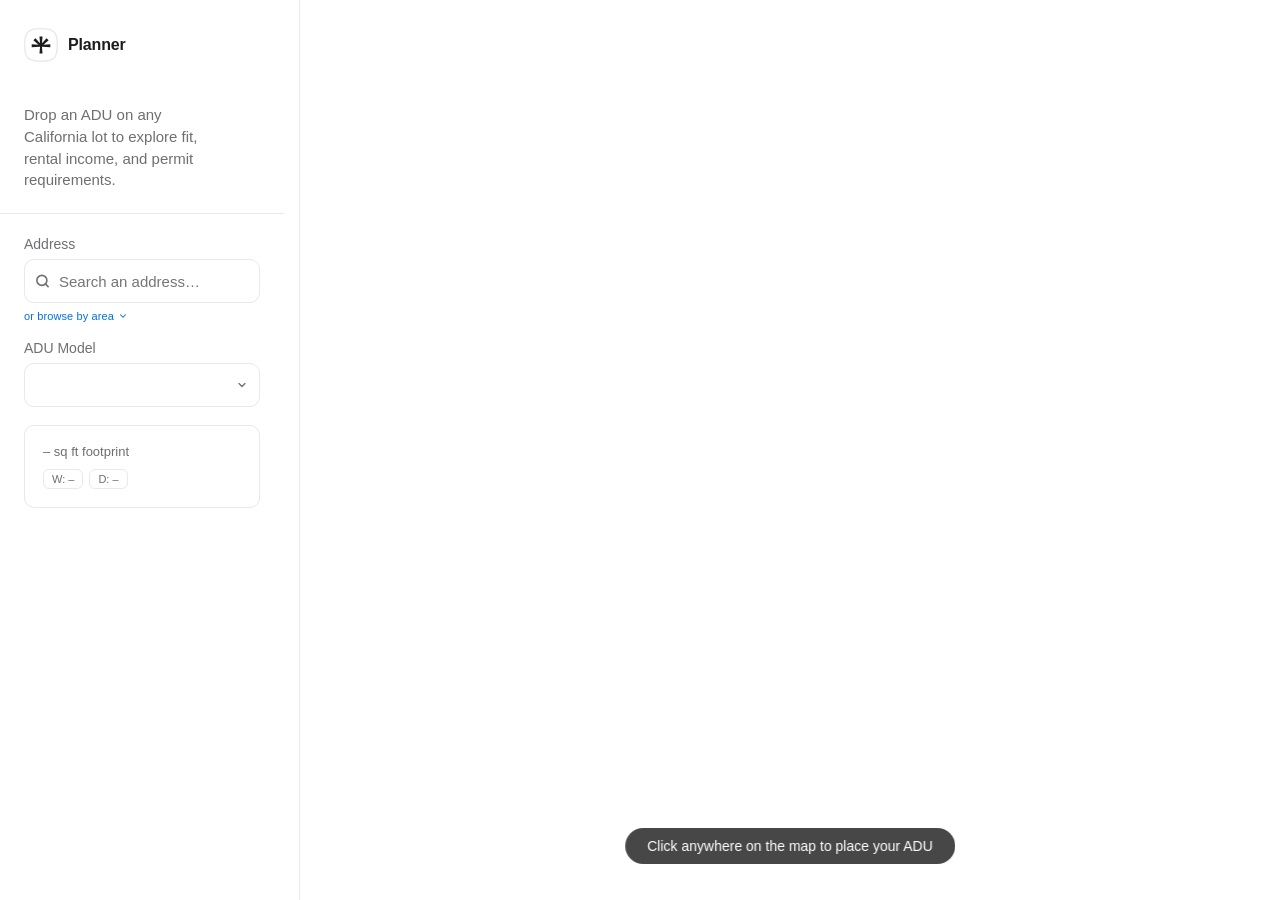
==== index.html @ 1e64ffca "Add location browser: region → county → city drill-down Adds an optional panel below the address inp" ====
<!DOCTYPE html>
<html lang="en">
<head>
  <meta charset="UTF-8" />
  <meta name="viewport" content="width=device-width, initial-scale=1.0, viewport-fit=cover" />
  <title>ADU Lot Planner — Masaya Homes</title>
  <link rel="icon" href="https://framerusercontent.com/images/ioXIs8nomjJzesaJAWk53YzTs7g.png" />
  <link rel="stylesheet" href="https://unpkg.com/leaflet@1.9.4/dist/leaflet.css" />
  <link rel="stylesheet" href="style.css" />
</head>
<body>
  <div class="app">

    <aside class="sidebar">
      <div class="sidebar-header">
        <div class="logo-row">
          <svg class="app-icon" viewBox="0 0 100 100" width="34" height="34" xmlns="http://www.w3.org/2000/svg" aria-label="Masaya">
            <path style="fill:#fff;stroke:var(--border);stroke-width:4" d="M50 2 C11.6 2 2 11.6 2 50 C2 88.4 11.6 98 50 98 C88.4 98 98 88.4 98 50 C98 11.6 88.4 2 50 2 Z"/>
            <path fill="currentColor" d="M77.35 47.82 L57.32 49.22 L72.48 36.12 L66.18 29.84 L52.99 44.96 L54.4 25.01 L45.6 25.01 L47.01 44.96 L33.82 29.84 L27.52 36.12 L42.68 49.22 L22.65 47.82 L22.69 56.66 L47.18 54.94 L45.54 74.99 L54.45 74.99 L52.83 54.94 L77.35 56.66 Z"/>
          </svg>
          <span class="app-name">Planner</span>
        </div>
        <p>Drop an ADU on any California lot to explore fit, rental income, and permit requirements.</p>
      </div>

      <div class="sidebar-body">

        <div class="form-section">
          <label class="label" for="addressSearch">Address</label>
          <div class="input-wrap">
            <svg class="input-icon" xmlns="http://www.w3.org/2000/svg" width="15" height="15" viewBox="0 0 24 24" fill="none" stroke="currentColor" stroke-width="2.5" stroke-linecap="round" stroke-linejoin="round">
              <circle cx="11" cy="11" r="8"/><path d="m21 21-4.35-4.35"/>
            </svg>
            <input type="text" id="addressSearch" placeholder="Search an address…" autocomplete="off" spellcheck="false" />
            <button class="input-clear" id="addressClear" hidden aria-label="Clear">
              <svg xmlns="http://www.w3.org/2000/svg" width="13" height="13" viewBox="0 0 24 24" fill="none" stroke="currentColor" stroke-width="2.5" stroke-linecap="round" stroke-linejoin="round"><line x1="18" y1="6" x2="6" y2="18"/><line x1="6" y1="6" x2="18" y2="18"/></svg>
            </button>
            <ul class="suggestions" id="suggestions" hidden></ul>
          </div>
          <button class="browse-toggle" id="browseToggle" type="button">
            or browse by area
            <svg class="browse-chevron" xmlns="http://www.w3.org/2000/svg" width="10" height="10" viewBox="0 0 24 24" fill="none" stroke="currentColor" stroke-width="2.5" stroke-linecap="round" stroke-linejoin="round"><polyline points="6 9 12 15 18 9"/></svg>
          </button>
          <div class="location-browser" id="locationBrowser" hidden>
            <div class="browser-header" id="browserHeader" hidden>
              <button class="browser-back" id="browserBack" type="button">
                <svg xmlns="http://www.w3.org/2000/svg" width="12" height="12" viewBox="0 0 24 24" fill="none" stroke="currentColor" stroke-width="2.5" stroke-linecap="round" stroke-linejoin="round"><polyline points="15 18 9 12 15 6"/></svg>
                Back
              </button>
              <span class="browser-crumb" id="browserCrumb"></span>
            </div>
            <div class="browser-chips" id="browserChips"></div>
          </div>
        </div>

        <div class="form-section" id="modelSection">
          <label class="label" for="modelSelect">ADU Model</label>
          <div class="select-wrap">
            <select id="modelSelect"></select>
            <svg class="select-chevron" xmlns="http://www.w3.org/2000/svg" width="12" height="12" viewBox="0 0 24 24" fill="none" stroke="currentColor" stroke-width="2.5" stroke-linecap="round" stroke-linejoin="round">
              <polyline points="6 9 12 15 18 9"/>
            </svg>
          </div>
        </div>

        <div class="unit-carousel" id="unitCarousel"></div>
        <div class="slider-label">Pick your floorplan</div>
        <div class="unit-slider" id="unitSlider"></div>

        <div class="unit-card">
          <img id="unitFloorplan" class="unit-floorplan" src="" alt="Floor plan" hidden />
          <div class="unit-area" id="unitArea">– sq ft footprint</div>
          <div class="unit-badges">
            <span class="badge" id="badgeW">W: –</span>
            <span class="badge" id="badgeD">D: –</span>
          </div>
          <div class="rental-row" id="rentalRow" hidden>
            <span class="rental-label">est. rental income</span>
            <div class="rental-val-row">
              <span class="rental-val" id="unitRental"></span>
              <span class="rental-tip">
                <svg xmlns="http://www.w3.org/2000/svg" width="12" height="12" viewBox="0 0 24 24" fill="none" stroke="currentColor" stroke-width="2.5" stroke-linecap="round" stroke-linejoin="round"><circle cx="12" cy="12" r="10"/><line x1="12" y1="16" x2="12" y2="12"/><line x1="12" y1="8" x2="12.01" y2="8"/></svg>
                <span class="rental-tip-bubble">Estimate only — actual rental income may vary based on current market conditions and availability.</span>
              </span>
            </div>
            <span class="rental-location" id="rentalLocation"></span>
          </div>
        </div>

        <div class="permit-section" id="permitSection" hidden>
          <div class="permit-header">
            <span class="label">Permit overview</span>
            <span class="permit-context" id="permitContext"></span>
          </div>
          <ul class="permit-list" id="permitList"></ul>
          <p class="permit-disclaimer">Informational only — verify requirements with your local building department.</p>
        </div>

        <div class="sidebar-footer">
          <button class="btn-clear" id="btnClear" hidden>Remove unit</button>
        </div>

      </div>
    </aside>

    <div class="map-wrap">
      <div id="map"></div>
      <div class="toast" id="toast">Click anywhere on the map to place your ADU</div>

      <!-- Parcel info overlay (desktop only — hidden on mobile) -->
      <div class="lot-section" id="lotSection" hidden>
        <div class="label">Parcel info</div>
        <div class="info-list">
          <div class="info-row"><span class="info-key">Address</span><span class="info-val" id="lotAddress">–</span></div>
          <div class="info-row"><span class="info-key">Lot area</span><span class="info-val" id="lotArea">–</span></div>
          <div class="info-row"><span class="info-key">APN</span><span class="info-val" id="lotAPN">–</span></div>
        </div>
      </div>

      <a class="cta-btn" id="ctaBtn" href="#" target="_blank" rel="noopener" hidden>
        <span class="cta-label">Get started with</span>
        <span class="cta-model" id="ctaModel"></span>
        <svg xmlns="http://www.w3.org/2000/svg" width="14" height="14" viewBox="0 0 24 24" fill="none" stroke="currentColor" stroke-width="2.5" stroke-linecap="round" stroke-linejoin="round"><path d="M5 12h14"/><path d="m12 5 7 7-7 7"/></svg>
      </a>
    </div>

  </div>

  <script src="https://unpkg.com/leaflet@1.9.4/dist/leaflet.js"></script>
  <script src="config.js"></script>
  <script src="app.js"></script>
</body>
</html>
---- style.css ----
@font-face {
  font-family: "CircularXX";
  src: url("https://framerusercontent.com/assets/zixlO25LIa1StplIo8CJNpY8r7M.woff2") format("woff2");
  font-weight: 100 499;
  font-display: swap;
  font-style: normal;
}
@font-face {
  font-family: "CircularXX";
  src: url("https://framerusercontent.com/assets/5xiyw4gqkO62ex6rdIDg2f5sQNw.woff2") format("woff2");
  font-weight: 500 900;
  font-display: swap;
  font-style: normal;
}

*, *::before, *::after { box-sizing: border-box; margin: 0; padding: 0; }
[hidden] { display: none !important; }

:root {
  --w-sidebar: 300px;
  --bg: #f5f5f7;
  --surface: #fff;
  --text: #1d1d1f;
  --muted: #6e6e73;
  --border: #e8e8ed;
  --accent: #0071e3;
  --radius: 10px;
  --font: "CircularXX", -apple-system, BlinkMacSystemFont, "Helvetica Neue", Arial, sans-serif;
}

html, body { height: 100%; font-family: var(--font); -webkit-font-smoothing: antialiased; color: var(--text); }

/* ── Layout ─────────────────────────────────────────────────────── */
.app { display: flex; height: 100vh; overflow: hidden; }

/* ── Sidebar ────────────────────────────────────────────────────── */
.sidebar {
  width: var(--w-sidebar);
  flex-shrink: 0;
  background: var(--surface);
  border-right: 1px solid var(--border);
  display: flex;
  flex-direction: column;
  overflow-y: auto;
  scrollbar-gutter: stable;
}

.sidebar-header {
  padding: 28px 24px 22px;
  border-bottom: 1px solid var(--border);
}

.logo-row { display: flex; align-items: center; gap: 10px; margin-bottom: 42px; }

.app-icon {
  flex-shrink: 0;
  display: block;
}

.app-name {
  font-size: 1rem;
  font-weight: 600;
  color: var(--text);
  letter-spacing: -0.01em;
}
.sidebar-header p  { font-size: 0.9375rem; color: var(--muted); line-height: 1.45; width: 75%; }

.sidebar-body {
  flex: 1;
  padding: 22px 24px 24px;
  display: flex;
  flex-direction: column;
  gap: 18px;
}

/* ── Form elements ──────────────────────────────────────────────── */
.form-section { display: flex; flex-direction: column; gap: 7px; }

.label {
  font-size: 0.875rem;
  font-weight: 400;
  color: var(--muted);
}

.input-wrap { position: relative; }

.input-icon {
  position: absolute;
  left: 11px;
  top: 50%;
  transform: translateY(-50%);
  color: var(--muted);
  pointer-events: none;
}

#addressSearch {
  font-family: var(--font);
  font-size: 0.9375rem;
  font-weight: 400;
  width: 100%;
  height: 44px;
  padding: 0 36px 0 34px;
  background: var(--surface);
  border: 1.5px solid var(--border);
  border-radius: var(--radius);
  outline: none;
  -webkit-appearance: none;
  transition: border-color .2s, box-shadow .2s, background .2s;
}

.input-clear {
  position: absolute;
  right: 8px;
  top: 50%;
  transform: translateY(-50%);
  background: var(--bg);
  border: none;
  border-radius: 50%;
  width: 22px;
  height: 22px;
  display: flex;
  align-items: center;
  justify-content: center;
  color: var(--muted);
  cursor: pointer;
  transition: background .12s, color .12s;
  padding: 0;
}
.input-clear:hover { background: var(--border); color: var(--text); }

#addressSearch:focus {
  border-color: var(--accent);
  background: #fff;
  box-shadow: 0 0 0 3px rgba(0,113,227,.15);
}

/* Autocomplete suggestions */
.suggestions {
  position: absolute;
  top: calc(100% + 5px);
  left: 0;
  right: 0;
  background: var(--surface);
  border: 1.5px solid var(--border);
  border-radius: var(--radius);
  box-shadow: 0 8px 24px rgba(0,0,0,.1);
  list-style: none;
  z-index: 9999;
  overflow: hidden;
}

.suggestions li {
  padding: 9px 14px;
  cursor: pointer;
  border-bottom: 1px solid var(--border);
  transition: background .1s;
}

.suggestions li:last-child { border-bottom: none; }
.suggestions li:hover,
.suggestions li.highlighted { background: var(--bg); }

.sug-primary   { font-size: 0.8125rem; font-weight: 500; color: var(--text); line-height: 1.3; }
.sug-secondary { font-size: 0.6875rem; color: var(--muted); margin-top: 2px; line-height: 1.3; }

/* Browse by area toggle */
.browse-toggle {
  font-family: var(--font);
  font-size: 0.6875rem;
  font-weight: 400;
  color: var(--accent);
  background: none;
  border: none;
  cursor: pointer;
  padding: 0;
  display: flex;
  align-items: center;
  gap: 4px;
  letter-spacing: 0.01em;
  align-self: flex-start;
}
.browse-toggle:hover { text-decoration: underline; }
.browse-chevron { transition: transform .2s; flex-shrink: 0; }
.browse-toggle.open .browse-chevron { transform: rotate(180deg); }

/* Location browser panel */
.location-browser {
  background: var(--bg);
  border: 1.5px solid var(--border);
  border-radius: var(--radius);
  padding: 12px 14px;
  display: flex;
  flex-direction: column;
  gap: 10px;
}

.browser-header {
  display: flex;
  align-items: center;
  gap: 6px;
}

.browser-back {
  font-family: var(--font);
  font-size: 0.75rem;
  font-weight: 500;
  color: var(--accent);
  background: none;
  border: none;
  cursor: pointer;
  padding: 0;
  display: flex;
  align-items: center;
  gap: 3px;
  flex-shrink: 0;
}
.browser-back:hover { text-decoration: underline; }

.browser-crumb {
  font-size: 0.6875rem;
  color: var(--muted);
  flex: 1;
  overflow: hidden;
  text-overflow: ellipsis;
  white-space: nowrap;
}

.browser-chips {
  display: flex;
  flex-wrap: wrap;
  gap: 6px;
}

.browser-chip {
  font-family: var(--font);
  font-size: 0.75rem;
  font-weight: 500;
  color: var(--text);
  background: var(--surface);
  border: 1px solid var(--border);
  border-radius: 980px;
  padding: 4px 11px;
  cursor: pointer;
  white-space: nowrap;
  transition: background .12s, border-color .12s, color .12s;
}
.browser-chip:hover {
  background: var(--accent);
  border-color: var(--accent);
  color: #fff;
}

/* Select */
.select-wrap { position: relative; }

select {
  font-family: var(--font);
  font-size: 0.9375rem;
  font-weight: 400;
  width: 100%;
  height: 44px;
  padding: 0 36px 0 12px;
  background: var(--surface);
  border: 1.5px solid var(--border);
  border-radius: var(--radius);
  outline: none;
  appearance: none;
  -webkit-appearance: none;
  cursor: pointer;
  color: var(--text);
  transition: border-color .2s, box-shadow .2s;
}

select:focus {
  border-color: var(--accent);
  box-shadow: 0 0 0 3px rgba(0,113,227,.15);
}

.select-chevron {
  position: absolute;
  right: 12px;
  top: 50%;
  transform: translateY(-50%);
  color: var(--muted);
  pointer-events: none;
}

/* ── Unit card ──────────────────────────────────────────────────── */
.unit-card {
  background: var(--surface);
  border: 1.5px solid var(--border);
  border-radius: var(--radius);
  padding: 18px;
}

.unit-floorplan {
  width: 100%;
  border-radius: 6px;
  object-fit: cover;
  display: block;
  margin-bottom: 14px;
}

.unit-dims { font-size: 2rem; font-weight: 700; letter-spacing: -0.04em; line-height: 1; margin-bottom: 4px; }
.unit-x    { color: var(--muted); font-weight: 400; }
.unit-ft   { font-size: 1rem; font-weight: 500; color: var(--muted); }
.unit-area { font-size: 0.8125rem; color: var(--muted); margin-bottom: 10px; }
.unit-badges { display: flex; gap: 6px; }

.rental-row {
  margin-top: 12px;
  padding-top: 12px;
  border-top: 1px solid var(--border);
  display: flex;
  flex-direction: column;
  gap: 4px;
}
.rental-label    { font-size: 0.6875rem; color: var(--muted); }
.rental-val      { font-size: 0.875rem; font-weight: 500; color: var(--text); }
.rental-location { font-size: 0.5625rem; color: var(--muted); margin-top: 1px; }

.rental-val-row {
  display: flex;
  align-items: center;
  gap: 5px;
  margin-top: 4px;
}

.rental-tip {
  position: relative;
  display: flex;
  align-items: center;
  color: var(--muted);
  cursor: help;
  flex-shrink: 0;
}

.rental-tip-bubble {
  position: absolute;
  bottom: calc(100% + 8px);
  left: 50%;
  transform: translateX(-50%);
  width: 210px;
  background: #1d1d1f;
  color: #fff;
  font-size: 0.6875rem;
  line-height: 1.45;
  padding: 8px 11px;
  border-radius: 8px;
  pointer-events: none;
  opacity: 0;
  transition: opacity .15s;
  z-index: 200;
}

/* Small arrow pointing down */
.rental-tip-bubble::after {
  content: '';
  position: absolute;
  top: 100%;
  left: 50%;
  transform: translateX(-50%);
  border: 5px solid transparent;
  border-top-color: #1d1d1f;
}

.rental-tip:hover .rental-tip-bubble { opacity: 1; }

.badge {
  font-size: 0.6875rem;
  font-weight: 500;
  background: var(--surface);
  border: 1px solid var(--border);
  border-radius: 6px;
  padding: 3px 8px;
  color: var(--muted);
}

/* ── Lot info ───────────────────────────────────────────────────── */
/* Parcel info — map overlay card (bottom-left on desktop) */
.lot-section {
  position: absolute;
  bottom: 28px;
  left: 28px;
  z-index: 1000;
  display: flex;
  flex-direction: column;
  gap: 8px;
  background: rgba(255,255,255,0.95);
  backdrop-filter: blur(14px);
  -webkit-backdrop-filter: blur(14px);
  border: 1.5px solid var(--border);
  border-radius: var(--radius);
  padding: 12px 14px;
  min-width: 220px;
  box-shadow: 0 4px 20px rgba(0,0,0,.1);
}

.info-list {
  border: 1px solid var(--border);
  border-radius: calc(var(--radius) - 2px);
  overflow: hidden;
}

.info-row {
  display: flex;
  justify-content: space-between;
  align-items: baseline;
  gap: 8px;
  padding: 7px 10px;
  border-bottom: 1px solid var(--border);
  font-size: 0.8125rem;
}

.info-row:last-child { border-bottom: none; }
.info-key { color: var(--muted); flex-shrink: 0; }
.info-val { font-weight: 500; text-align: right; word-break: break-word; }

/* ── Divider ────────────────────────────────────────────────────── */
.divider { height: 1px; background: var(--border); margin-top: auto; }

/* ── Steps ──────────────────────────────────────────────────────── */
.steps { display: flex; flex-direction: column; gap: 11px; }

.step {
  display: flex;
  align-items: flex-start;
  gap: 10px;
  font-size: 0.8125rem;
  color: var(--muted);
  line-height: 1.45;
}

.step strong { color: var(--text); }

.step-n {
  flex-shrink: 0;
  width: 20px;
  height: 20px;
  background: var(--accent);
  color: #fff;
  font-size: 0.5625rem;
  font-weight: 700;
  border-radius: 50%;
  display: flex;
  align-items: center;
  justify-content: center;
  margin-top: 1px;
}

/* ── Permit section ─────────────────────────────────────────────── */
.permit-section {
  display: flex;
  flex-direction: column;
  gap: 7px;
}

.permit-header {
  display: flex;
  flex-direction: column;
  gap: 2px;
}

.permit-context {
  font-size: 0.875rem;
  color: var(--muted);
}

.permit-list {
  list-style: none;
  border: 1.5px solid var(--border);
  border-radius: var(--radius);
  overflow: hidden;
}

.permit-list li { border-bottom: 1px solid var(--border); }
.permit-list li:last-child { border-bottom: none; }

.permit-row {
  display: flex;
  align-items: center;
  gap: 10px;
  padding: 10px 14px;
  text-decoration: none;
  color: inherit;
  transition: background .12s;
}
.permit-row:hover { background: var(--bg); }

.permit-icon {
  flex-shrink: 0;
  width: 16px;
  height: 16px;
  border-radius: 50%;
  display: flex;
  align-items: center;
  justify-content: center;
  font-size: 0.5625rem;
  font-weight: 700;
}

.permit-icon.required { background: #ff3b30; color: #fff; }
.permit-icon.ok       { background: #34c759; color: #fff; }
.permit-icon.warn     { background: #ff9f0a; color: #fff; }
.permit-icon.info     { background: var(--bg); border: 1px solid var(--border); color: var(--muted); }

.permit-row-text     { flex: 1; min-width: 0; }
.permit-item-title   { display: block; font-size: 0.8125rem; font-weight: 500; color: var(--text); }
.permit-item-detail  { display: block; font-size: 0.6875rem; color: var(--muted); margin-top: 1px; line-height: 1.35; }
.permit-chevron      { flex-shrink: 0; color: var(--muted); opacity: 0.4; }

.permit-disclaimer {
  font-size: 0.625rem;
  color: var(--muted);
  line-height: 1.5;
}

/* ── Footer ─────────────────────────────────────────────────────── */
.sidebar-footer { }

.btn-clear {
  font-family: var(--font);
  font-size: 0.875rem;
  font-weight: 500;
  color: #ff3b30;
  background: none;
  border: 1.5px solid #ff3b30;
  border-radius: 980px;
  padding: 9px 16px;
  cursor: pointer;
  transition: background .15s, color .15s;
  width: 100%;
}

.btn-clear:hover { background: #ff3b30; color: #fff; }

/* ── Map ────────────────────────────────────────────────────────── */
.map-wrap { flex: 1; position: relative; overflow: hidden; }
#map { width: 100%; height: 100%; }

/* ── CTA button ─────────────────────────────────────────────────── */
.cta-btn {
  position: absolute;
  bottom: 28px;
  right: 28px;
  z-index: 1000;
  display: flex;
  align-items: center;
  gap: 6px;
  background: #1d1d1f;
  color: #fff;
  font-family: var(--font);
  font-size: 0.875rem;
  font-weight: 500;
  padding: 12px 18px;
  border-radius: 980px;
  text-decoration: none;
  box-shadow: 0 4px 20px rgba(0,0,0,.28);
  transition: background .15s, transform .15s, box-shadow .15s;
  white-space: nowrap;
}

.cta-btn:hover {
  background: #000;
  transform: translateY(-1px);
  box-shadow: 0 6px 24px rgba(0,0,0,.36);
}

.cta-label { opacity: 0.7; font-weight: 400; }
.cta-model { font-weight: 600; }

/* ADU polygon cursor */
.adu-poly { cursor: grab; }
.adu-poly:active { cursor: grabbing; }

/* Rotation handle */
.rot-handle {
  width: 44px;
  height: 44px;
  background: #fff;
  border-radius: 50%;
  box-shadow: 0 2px 8px rgba(0,0,0,.22);
  display: flex;
  align-items: center;
  justify-content: center;
  font-size: 22px;
  line-height: 1;
  cursor: grab;
  user-select: none;
}
.rot-handle:active { cursor: grabbing; }

/* Hide default Leaflet marker shadow/icon wrapper border */
.leaflet-div-icon { background: none; border: none; }

/* Toast hint */
.toast {
  position: absolute;
  bottom: 36px;
  left: 50%;
  transform: translateX(-50%);
  background: rgba(0,0,0,.72);
  backdrop-filter: blur(14px);
  -webkit-backdrop-filter: blur(14px);
  color: #fff;
  font-family: var(--font);
  font-size: 0.875rem;
  padding: 10px 22px;
  border-radius: 980px;
  white-space: nowrap;
  pointer-events: none;
  z-index: 1000;
  transition: opacity .4s ease;
}

.toast.hidden { opacity: 0; }

/* ── Carousel + slider (mobile only) ───────────────────────────────────────── */
.unit-carousel { display: none; }
.unit-slider   { display: none; }
.slider-label  { display: none; }

/* ── Mobile ─────────────────────────────────────────────────────────────────── */
@media (max-width: 768px) {
  /* Map fills the full screen; sidebar floats as a bottom sheet */
  /* Both anchored directly to the viewport so they reach behind the Dynamic Island */
  .app { position: static; overflow: visible; height: auto; }

  .map-wrap {
    position: fixed;
    top: 0; left: 0; right: 0; bottom: 0;
    height: auto !important;
    z-index: 0;
    overflow: hidden;
  }

  .sidebar {
    position: fixed;
    bottom: 0;
    left: 0;
    right: 0;
    z-index: 1000;
    width: 100%;
    max-height: none;
    overflow: visible;
    border-right: none;
    border-top: 1px solid var(--border);
    border-radius: 18px 18px 0 0;
    box-shadow: 0 -4px 24px rgba(0,0,0,.12);
    background: var(--surface);
    padding-bottom: env(safe-area-inset-bottom);
  }

  /* Hide everything except address + slider */
  .sidebar-header        { display: none; }
  #modelSection          { display: none; }
  #unitCarousel          { display: none; }
  .form-section > .label { display: none; }
  .unit-card             { display: none; }
  #lotSection            { display: none; }
  #permitSection         { display: none; }
  .sidebar-footer        { display: none; }

  /* Sidebar body: no horizontal padding — restored on individual sections */
  .sidebar-body { padding: 18px 0 32px; gap: 10px; }
  .sidebar-body > .form-section { padding-left: 18px; padding-right: 18px; }

  .slider-label {
    display: block;
    font-size: 0.75rem;
    font-weight: 500;
    color: var(--muted);
    padding: 4px 18px 0;
  }

  /* Full-info unit slider — edge to edge, first card left-aligned with address */
  .unit-slider {
    display: flex;
    overflow-x: auto;
    scroll-snap-type: x mandatory;
    scroll-padding-left: 18px;
    -webkit-overflow-scrolling: touch;
    scrollbar-width: none;
    gap: 10px;
    padding-left: 18px;
  }
  .unit-slider::-webkit-scrollbar { display: none; }

  .slider-slide {
    flex-shrink: 0;
    scroll-snap-align: start;
    width: calc(100vw - 120px); /* ~80px peek of the next card */
    border: 1.5px solid var(--border);
    border-radius: var(--radius);
    overflow: hidden;
    background: var(--surface);
    transition: border-color .15s;
  }
  .slider-slide.active { border-color: var(--accent); }

  .slider-img {
    width: 100%;
    height: 75px;
    object-fit: cover;
    display: block;
  }

  .slider-body   { padding: 9px 12px 11px; display: flex; flex-direction: column; gap: 5px; }
  .slider-name   { font-size: 0.875rem; font-weight: 600; }
  .slider-area   { font-size: 0.75rem; color: var(--muted); }
  .slider-badges { display: flex; gap: 6px; }
  .slider-rental {
    padding-top: 6px;
    border-top: 1px solid var(--border);
    display: flex;
    flex-direction: column;
    gap: 1px;
  }
  .slider-rental-val { font-size: 0.8125rem; font-weight: 500; color: var(--text); }
  .slider-rental-loc { font-size: 0.6875rem; color: var(--muted); }

  #addressSearch { height: 66px; font-size: 1rem; padding-right: 40px; }

  .unit-floorplan { max-height: 130px; object-fit: contain; }

  /* Toast: always 16px above the bottom sheet (height set via JS --sheet-h) */
  .toast { top: auto; bottom: calc(var(--sheet-h, 300px) + 16px); transform: translateX(-50%); font-size: 0.8125rem; padding: 8px 18px; }

  .cta-btn { bottom: calc(var(--sheet-h, 300px) + 16px); left: 50%; transform: translateX(-50%); font-size: 0.8125rem; padding: 11px 20px; }
  .cta-btn:hover { transform: translateX(-50%) translateY(-1px); }
}
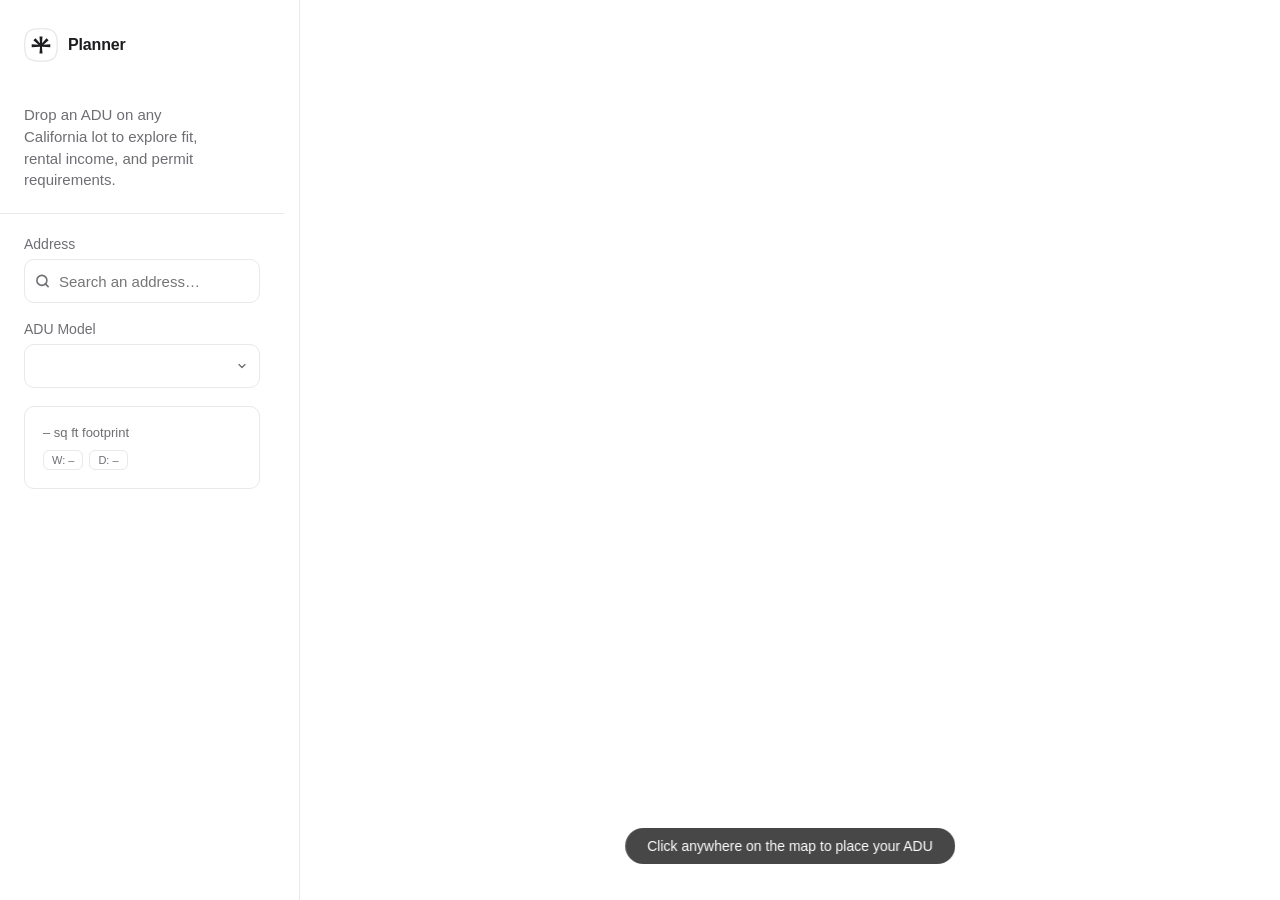
==== commit db56ff7c: "Rework location picker as a modal on address field click Clicking the address input now opens a cent" ====
--- a/index.html
+++ b/index.html
@@ -36,20 +36,6 @@
               <svg xmlns="http://www.w3.org/2000/svg" width="13" height="13" viewBox="0 0 24 24" fill="none" stroke="currentColor" stroke-width="2.5" stroke-linecap="round" stroke-linejoin="round"><line x1="18" y1="6" x2="6" y2="18"/><line x1="6" y1="6" x2="18" y2="18"/></svg>
             </button>
             <ul class="suggestions" id="suggestions" hidden></ul>
-          </div>
-          <button class="browse-toggle" id="browseToggle" type="button">
-            or browse by area
-            <svg class="browse-chevron" xmlns="http://www.w3.org/2000/svg" width="10" height="10" viewBox="0 0 24 24" fill="none" stroke="currentColor" stroke-width="2.5" stroke-linecap="round" stroke-linejoin="round"><polyline points="6 9 12 15 18 9"/></svg>
-          </button>
-          <div class="location-browser" id="locationBrowser" hidden>
-            <div class="browser-header" id="browserHeader" hidden>
-              <button class="browser-back" id="browserBack" type="button">
-                <svg xmlns="http://www.w3.org/2000/svg" width="12" height="12" viewBox="0 0 24 24" fill="none" stroke="currentColor" stroke-width="2.5" stroke-linecap="round" stroke-linejoin="round"><polyline points="15 18 9 12 15 6"/></svg>
-                Back
-              </button>
-              <span class="browser-crumb" id="browserCrumb"></span>
-            </div>
-            <div class="browser-chips" id="browserChips"></div>
           </div>
         </div>
 
@@ -126,6 +112,34 @@
 
   </div>
 
+  <!-- Location picker modal -->
+  <div class="loc-backdrop" id="locBackdrop" hidden></div>
+  <div class="loc-modal" id="locModal" hidden role="dialog" aria-modal="true" aria-label="Find a location">
+    <div class="loc-modal-search">
+      <div class="loc-input-row">
+        <svg class="input-icon" xmlns="http://www.w3.org/2000/svg" width="15" height="15" viewBox="0 0 24 24" fill="none" stroke="currentColor" stroke-width="2.5" stroke-linecap="round" stroke-linejoin="round">
+          <circle cx="11" cy="11" r="8"/><path d="m21 21-4.35-4.35"/>
+        </svg>
+        <input class="loc-input" type="text" id="locInput" placeholder="Search an address…" autocomplete="off" spellcheck="false"/>
+        <button class="loc-close" id="locClose" type="button" aria-label="Close">
+          <svg xmlns="http://www.w3.org/2000/svg" width="13" height="13" viewBox="0 0 24 24" fill="none" stroke="currentColor" stroke-width="2.5" stroke-linecap="round" stroke-linejoin="round"><line x1="18" y1="6" x2="6" y2="18"/><line x1="6" y1="6" x2="18" y2="18"/></svg>
+        </button>
+        <ul class="suggestions" id="locSuggestions" hidden></ul>
+      </div>
+    </div>
+    <div class="loc-browse">
+      <div class="loc-browse-label">Browse by area</div>
+      <div class="browser-header" id="locBrowserHeader" hidden>
+        <button class="browser-back" id="locBrowserBack" type="button">
+          <svg xmlns="http://www.w3.org/2000/svg" width="12" height="12" viewBox="0 0 24 24" fill="none" stroke="currentColor" stroke-width="2.5" stroke-linecap="round" stroke-linejoin="round"><polyline points="15 18 9 12 15 6"/></svg>
+          Back
+        </button>
+        <span class="browser-crumb" id="locBrowserCrumb"></span>
+      </div>
+      <div class="browser-chips" id="locBrowserChips"></div>
+    </div>
+  </div>
+
   <script src="https://unpkg.com/leaflet@1.9.4/dist/leaflet.js"></script>
   <script src="config.js"></script>
   <script src="app.js"></script>
--- a/style.css
+++ b/style.css
@@ -163,35 +163,109 @@
 .sug-primary   { font-size: 0.8125rem; font-weight: 500; color: var(--text); line-height: 1.3; }
 .sug-secondary { font-size: 0.6875rem; color: var(--muted); margin-top: 2px; line-height: 1.3; }
 
-/* Browse by area toggle */
-.browse-toggle {
+/* ── Location picker modal ───────────────────────────────────────── */
+.loc-backdrop {
+  position: fixed;
+  inset: 0;
+  background: rgba(0,0,0,.4);
+  backdrop-filter: blur(4px);
+  -webkit-backdrop-filter: blur(4px);
+  z-index: 8000;
+}
+
+.loc-modal {
+  position: fixed;
+  top: 50%;
+  left: 50%;
+  transform: translate(-50%, -50%);
+  width: min(400px, calc(100vw - 32px));
+  max-height: min(560px, calc(100dvh - 80px));
+  background: var(--surface);
+  border-radius: 16px;
+  box-shadow: 0 24px 64px rgba(0,0,0,.22);
+  z-index: 8001;
+  overflow: hidden;
+  display: flex;
+  flex-direction: column;
+}
+
+.loc-modal-search {
+  padding: 16px;
+  border-bottom: 1px solid var(--border);
+  flex-shrink: 0;
+}
+
+.loc-input-row { position: relative; }
+
+.loc-input {
   font-family: var(--font);
-  font-size: 0.6875rem;
+  font-size: 0.9375rem;
   font-weight: 400;
-  color: var(--accent);
-  background: none;
-  border: none;
-  cursor: pointer;
-  padding: 0;
-  display: flex;
-  align-items: center;
-  gap: 4px;
-  letter-spacing: 0.01em;
-  align-self: flex-start;
-}
-.browse-toggle:hover { text-decoration: underline; }
-.browse-chevron { transition: transform .2s; flex-shrink: 0; }
-.browse-toggle.open .browse-chevron { transform: rotate(180deg); }
-
-/* Location browser panel */
-.location-browser {
+  width: 100%;
+  height: 44px;
+  padding: 0 38px 0 34px;
   background: var(--bg);
   border: 1.5px solid var(--border);
   border-radius: var(--radius);
-  padding: 12px 14px;
+  outline: none;
+  -webkit-appearance: none;
+  transition: border-color .2s, box-shadow .2s;
+}
+.loc-input:focus {
+  border-color: var(--accent);
+  background: #fff;
+  box-shadow: 0 0 0 3px rgba(0,113,227,.15);
+}
+
+.loc-close {
+  position: absolute;
+  right: 8px;
+  top: 50%;
+  transform: translateY(-50%);
+  background: var(--bg);
+  border: none;
+  border-radius: 50%;
+  width: 24px;
+  height: 24px;
+  display: flex;
+  align-items: center;
+  justify-content: center;
+  color: var(--muted);
+  cursor: pointer;
+  padding: 0;
+  transition: background .12s, color .12s;
+}
+.loc-close:hover { background: var(--border); color: var(--text); }
+
+.loc-browse {
+  flex: 1;
+  overflow-y: auto;
+  padding: 16px;
   display: flex;
   flex-direction: column;
-  gap: 10px;
+  gap: 12px;
+}
+
+.loc-browse-label {
+  font-size: 0.6875rem;
+  font-weight: 500;
+  color: var(--muted);
+  text-transform: uppercase;
+  letter-spacing: 0.06em;
+}
+
+@media (max-width: 768px) {
+  .loc-modal {
+    top: auto;
+    bottom: 0;
+    left: 0;
+    right: 0;
+    transform: none;
+    width: 100%;
+    max-height: 72dvh;
+    border-radius: 20px 20px 0 0;
+    padding-bottom: env(safe-area-inset-bottom);
+  }
 }
 
 .browser-header {
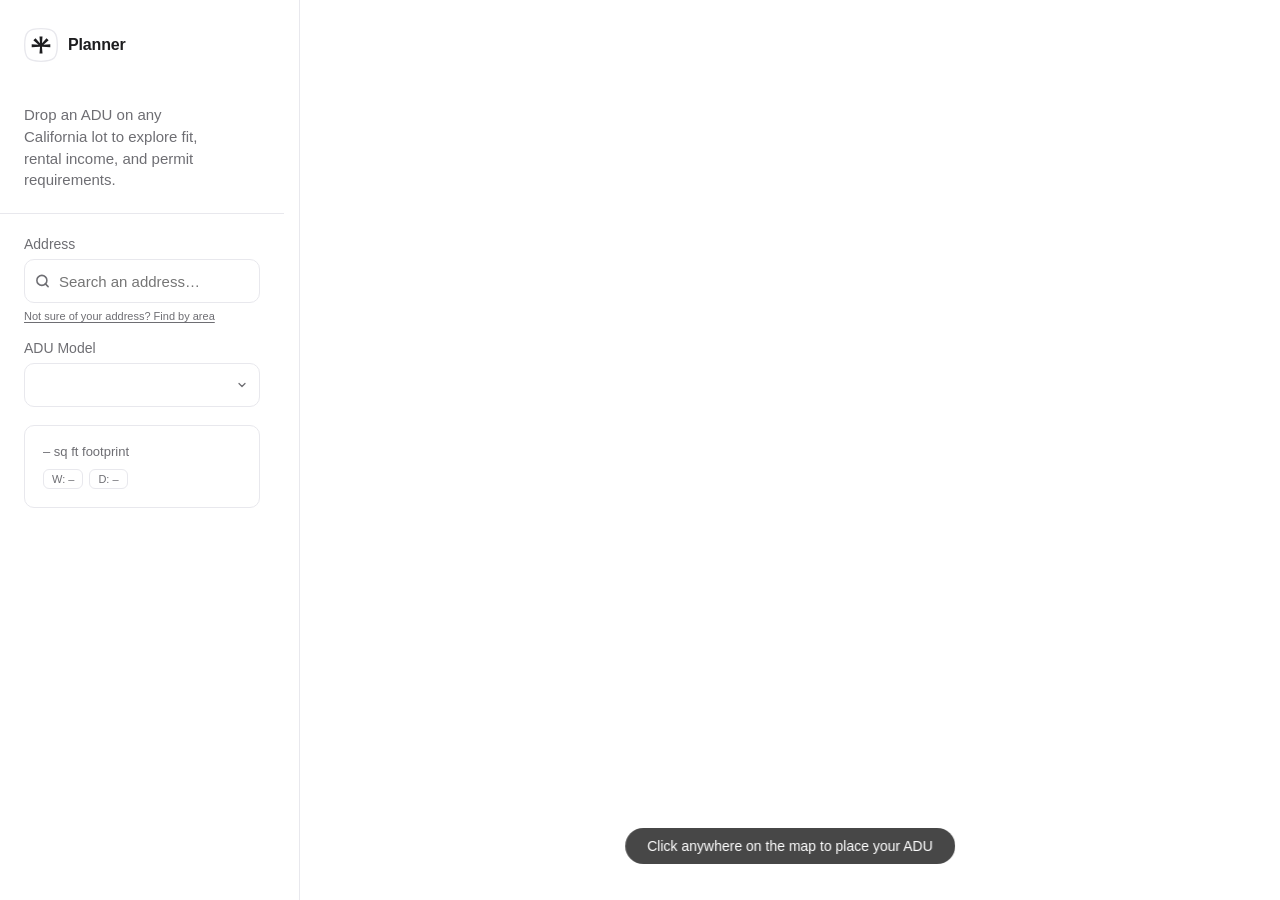
==== commit e611b984: "Replace location modal with step-by-step questionnaire Address field remains normally typeable. An o" ====
--- a/index.html
+++ b/index.html
@@ -37,6 +37,7 @@
             </button>
             <ul class="suggestions" id="suggestions" hidden></ul>
           </div>
+          <button class="loc-trigger" id="locTrigger" type="button">Not sure of your address? Find by area</button>
         </div>
 
         <div class="form-section" id="modelSection">
@@ -114,30 +115,18 @@
 
   <!-- Location picker modal -->
   <div class="loc-backdrop" id="locBackdrop" hidden></div>
-  <div class="loc-modal" id="locModal" hidden role="dialog" aria-modal="true" aria-label="Find a location">
-    <div class="loc-modal-search">
-      <div class="loc-input-row">
-        <svg class="input-icon" xmlns="http://www.w3.org/2000/svg" width="15" height="15" viewBox="0 0 24 24" fill="none" stroke="currentColor" stroke-width="2.5" stroke-linecap="round" stroke-linejoin="round">
-          <circle cx="11" cy="11" r="8"/><path d="m21 21-4.35-4.35"/>
-        </svg>
-        <input class="loc-input" type="text" id="locInput" placeholder="Search an address…" autocomplete="off" spellcheck="false"/>
-        <button class="loc-close" id="locClose" type="button" aria-label="Close">
-          <svg xmlns="http://www.w3.org/2000/svg" width="13" height="13" viewBox="0 0 24 24" fill="none" stroke="currentColor" stroke-width="2.5" stroke-linecap="round" stroke-linejoin="round"><line x1="18" y1="6" x2="6" y2="18"/><line x1="6" y1="6" x2="18" y2="18"/></svg>
-        </button>
-        <ul class="suggestions" id="locSuggestions" hidden></ul>
-      </div>
+  <div class="loc-modal" id="locModal" hidden role="dialog" aria-modal="true" aria-label="Find your location">
+    <div class="loc-modal-head">
+      <button class="loc-back" id="locBack" type="button" hidden>
+        <svg xmlns="http://www.w3.org/2000/svg" width="14" height="14" viewBox="0 0 24 24" fill="none" stroke="currentColor" stroke-width="2.5" stroke-linecap="round" stroke-linejoin="round"><polyline points="15 18 9 12 15 6"/></svg>
+        Back
+      </button>
+      <button class="loc-close" id="locClose" type="button" aria-label="Close">
+        <svg xmlns="http://www.w3.org/2000/svg" width="14" height="14" viewBox="0 0 24 24" fill="none" stroke="currentColor" stroke-width="2.5" stroke-linecap="round" stroke-linejoin="round"><line x1="18" y1="6" x2="6" y2="18"/><line x1="6" y1="6" x2="18" y2="18"/></svg>
+      </button>
     </div>
-    <div class="loc-browse">
-      <div class="loc-browse-label">Browse by area</div>
-      <div class="browser-header" id="locBrowserHeader" hidden>
-        <button class="browser-back" id="locBrowserBack" type="button">
-          <svg xmlns="http://www.w3.org/2000/svg" width="12" height="12" viewBox="0 0 24 24" fill="none" stroke="currentColor" stroke-width="2.5" stroke-linecap="round" stroke-linejoin="round"><polyline points="15 18 9 12 15 6"/></svg>
-          Back
-        </button>
-        <span class="browser-crumb" id="locBrowserCrumb"></span>
-      </div>
-      <div class="browser-chips" id="locBrowserChips"></div>
-    </div>
+    <div class="loc-question" id="locQuestion"></div>
+    <div class="loc-answers" id="locAnswers"></div>
   </div>
 
   <script src="https://unpkg.com/leaflet@1.9.4/dist/leaflet.js"></script>
--- a/style.css
+++ b/style.css
@@ -163,6 +163,22 @@
 .sug-primary   { font-size: 0.8125rem; font-weight: 500; color: var(--text); line-height: 1.3; }
 .sug-secondary { font-size: 0.6875rem; color: var(--muted); margin-top: 2px; line-height: 1.3; }
 
+/* ── Location trigger ────────────────────────────────────────────── */
+.loc-trigger {
+  font-family: var(--font);
+  font-size: 0.6875rem;
+  color: var(--muted);
+  background: none;
+  border: none;
+  cursor: pointer;
+  padding: 0;
+  text-decoration: underline;
+  text-underline-offset: 2px;
+  text-align: left;
+  transition: color .15s;
+}
+.loc-trigger:hover { color: var(--accent); }
+
 /* ── Location picker modal ───────────────────────────────────────── */
 .loc-backdrop {
   position: fixed;
@@ -178,10 +194,10 @@
   top: 50%;
   left: 50%;
   transform: translate(-50%, -50%);
-  width: min(400px, calc(100vw - 32px));
-  max-height: min(560px, calc(100dvh - 80px));
+  width: min(420px, calc(100vw - 32px));
+  max-height: min(520px, calc(100dvh - 80px));
   background: var(--surface);
-  border-radius: 16px;
+  border-radius: 18px;
   box-shadow: 0 24px 64px rgba(0,0,0,.22);
   z-index: 8001;
   overflow: hidden;
@@ -189,69 +205,86 @@
   flex-direction: column;
 }
 
-.loc-modal-search {
-  padding: 16px;
-  border-bottom: 1px solid var(--border);
-  flex-shrink: 0;
-}
-
-.loc-input-row { position: relative; }
-
-.loc-input {
+.loc-modal-head {
+  display: flex;
+  align-items: center;
+  padding: 18px 18px 0;
+  flex-shrink: 0;
+  gap: 8px;
+}
+
+.loc-back {
   font-family: var(--font);
-  font-size: 0.9375rem;
-  font-weight: 400;
-  width: 100%;
-  height: 44px;
-  padding: 0 38px 0 34px;
-  background: var(--bg);
-  border: 1.5px solid var(--border);
-  border-radius: var(--radius);
-  outline: none;
-  -webkit-appearance: none;
-  transition: border-color .2s, box-shadow .2s;
-}
-.loc-input:focus {
-  border-color: var(--accent);
-  background: #fff;
-  box-shadow: 0 0 0 3px rgba(0,113,227,.15);
-}
+  font-size: 0.8125rem;
+  font-weight: 500;
+  color: var(--accent);
+  background: none;
+  border: none;
+  cursor: pointer;
+  padding: 0;
+  display: flex;
+  align-items: center;
+  gap: 4px;
+  flex-shrink: 0;
+  transition: opacity .15s;
+}
+.loc-back:hover { text-decoration: underline; }
 
 .loc-close {
-  position: absolute;
-  right: 8px;
-  top: 50%;
-  transform: translateY(-50%);
+  margin-left: auto;
+  width: 28px;
+  height: 28px;
   background: var(--bg);
   border: none;
   border-radius: 50%;
-  width: 24px;
-  height: 24px;
   display: flex;
   align-items: center;
   justify-content: center;
   color: var(--muted);
   cursor: pointer;
   padding: 0;
+  flex-shrink: 0;
   transition: background .12s, color .12s;
 }
 .loc-close:hover { background: var(--border); color: var(--text); }
 
-.loc-browse {
+.loc-question {
+  font-size: 1.0625rem;
+  font-weight: 600;
+  color: var(--text);
+  padding: 14px 20px 6px;
+  flex-shrink: 0;
+  line-height: 1.35;
+  letter-spacing: -0.01em;
+}
+
+.loc-answers {
   flex: 1;
   overflow-y: auto;
-  padding: 16px;
-  display: flex;
-  flex-direction: column;
-  gap: 12px;
-}
-
-.loc-browse-label {
-  font-size: 0.6875rem;
+  padding: 10px 16px 22px;
+  display: flex;
+  flex-wrap: wrap;
+  gap: 7px;
+  align-content: flex-start;
+}
+
+.loc-answer {
+  font-family: var(--font);
+  font-size: 0.8125rem;
   font-weight: 500;
-  color: var(--muted);
-  text-transform: uppercase;
-  letter-spacing: 0.06em;
+  color: var(--text);
+  background: var(--bg);
+  border: 1.5px solid var(--border);
+  border-radius: 980px;
+  padding: 7px 15px;
+  cursor: pointer;
+  white-space: nowrap;
+  transition: background .12s, border-color .12s, color .12s;
+}
+.loc-answer:hover {
+  background: var(--accent);
+  border-color: var(--accent);
+  color: #fff;
 }
 
 @media (max-width: 768px) {
@@ -266,62 +299,8 @@
     border-radius: 20px 20px 0 0;
     padding-bottom: env(safe-area-inset-bottom);
   }
-}
-
-.browser-header {
-  display: flex;
-  align-items: center;
-  gap: 6px;
-}
-
-.browser-back {
-  font-family: var(--font);
-  font-size: 0.75rem;
-  font-weight: 500;
-  color: var(--accent);
-  background: none;
-  border: none;
-  cursor: pointer;
-  padding: 0;
-  display: flex;
-  align-items: center;
-  gap: 3px;
-  flex-shrink: 0;
-}
-.browser-back:hover { text-decoration: underline; }
-
-.browser-crumb {
-  font-size: 0.6875rem;
-  color: var(--muted);
-  flex: 1;
-  overflow: hidden;
-  text-overflow: ellipsis;
-  white-space: nowrap;
-}
-
-.browser-chips {
-  display: flex;
-  flex-wrap: wrap;
-  gap: 6px;
-}
-
-.browser-chip {
-  font-family: var(--font);
-  font-size: 0.75rem;
-  font-weight: 500;
-  color: var(--text);
-  background: var(--surface);
-  border: 1px solid var(--border);
-  border-radius: 980px;
-  padding: 4px 11px;
-  cursor: pointer;
-  white-space: nowrap;
-  transition: background .12s, border-color .12s, color .12s;
-}
-.browser-chip:hover {
-  background: var(--accent);
-  border-color: var(--accent);
-  color: #fff;
+
+  .loc-trigger { display: none; }
 }
 
 /* Select */
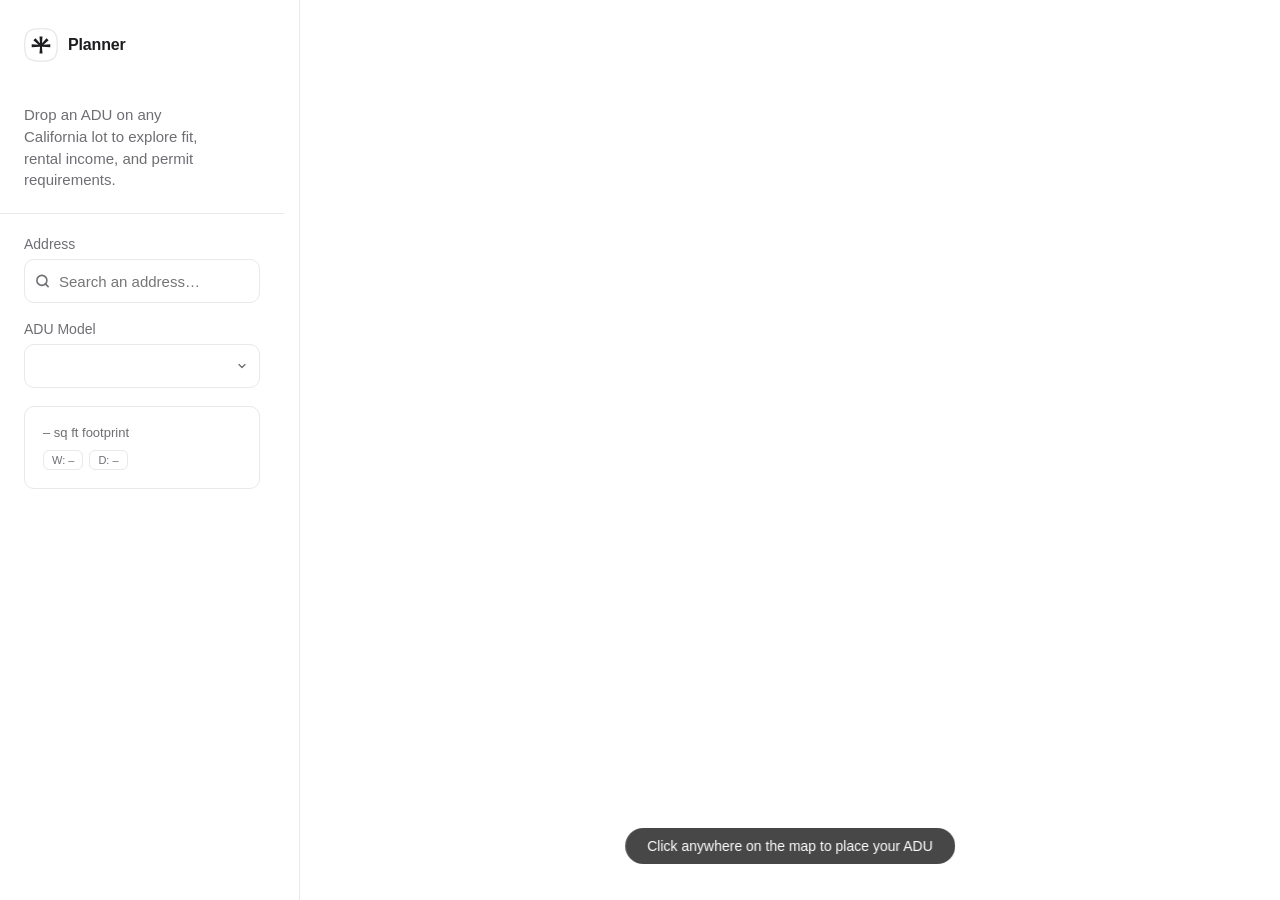
==== commit 28f1e18c: "Rework location input as unified Airbnb-style panel Click/focus the address field to open a dropdown" ====
--- a/index.html
+++ b/index.html
@@ -35,9 +35,21 @@
             <button class="input-clear" id="addressClear" hidden aria-label="Clear">
               <svg xmlns="http://www.w3.org/2000/svg" width="13" height="13" viewBox="0 0 24 24" fill="none" stroke="currentColor" stroke-width="2.5" stroke-linecap="round" stroke-linejoin="round"><line x1="18" y1="6" x2="6" y2="18"/><line x1="6" y1="6" x2="18" y2="18"/></svg>
             </button>
+          </div>
+          <div class="loc-panel" id="locPanel" hidden>
             <ul class="suggestions" id="suggestions" hidden></ul>
+            <div class="loc-panel-divider" id="locDivider" hidden>or browse by area</div>
+            <div class="loc-panel-browse">
+              <div class="loc-back-row" id="locBackRow" hidden>
+                <button class="loc-back" id="locBack" type="button">
+                  <svg xmlns="http://www.w3.org/2000/svg" width="12" height="12" viewBox="0 0 24 24" fill="none" stroke="currentColor" stroke-width="2.5" stroke-linecap="round" stroke-linejoin="round"><polyline points="15 18 9 12 15 6"/></svg>
+                  Back
+                </button>
+              </div>
+              <div class="loc-question" id="locQuestion"></div>
+              <div class="loc-answers" id="locAnswers"></div>
+            </div>
           </div>
-          <button class="loc-trigger" id="locTrigger" type="button">Not sure of your address? Find by area</button>
         </div>
 
         <div class="form-section" id="modelSection">
@@ -113,21 +125,6 @@
 
   </div>
 
-  <!-- Location picker modal -->
-  <div class="loc-backdrop" id="locBackdrop" hidden></div>
-  <div class="loc-modal" id="locModal" hidden role="dialog" aria-modal="true" aria-label="Find your location">
-    <div class="loc-modal-head">
-      <button class="loc-back" id="locBack" type="button" hidden>
-        <svg xmlns="http://www.w3.org/2000/svg" width="14" height="14" viewBox="0 0 24 24" fill="none" stroke="currentColor" stroke-width="2.5" stroke-linecap="round" stroke-linejoin="round"><polyline points="15 18 9 12 15 6"/></svg>
-        Back
-      </button>
-      <button class="loc-close" id="locClose" type="button" aria-label="Close">
-        <svg xmlns="http://www.w3.org/2000/svg" width="14" height="14" viewBox="0 0 24 24" fill="none" stroke="currentColor" stroke-width="2.5" stroke-linecap="round" stroke-linejoin="round"><line x1="18" y1="6" x2="6" y2="18"/><line x1="6" y1="6" x2="18" y2="18"/></svg>
-      </button>
-    </div>
-    <div class="loc-question" id="locQuestion"></div>
-    <div class="loc-answers" id="locAnswers"></div>
-  </div>
 
   <script src="https://unpkg.com/leaflet@1.9.4/dist/leaflet.js"></script>
   <script src="config.js"></script>
--- a/style.css
+++ b/style.css
@@ -134,20 +134,8 @@
   box-shadow: 0 0 0 3px rgba(0,113,227,.15);
 }
 
-/* Autocomplete suggestions */
-.suggestions {
-  position: absolute;
-  top: calc(100% + 5px);
-  left: 0;
-  right: 0;
-  background: var(--surface);
-  border: 1.5px solid var(--border);
-  border-radius: var(--radius);
-  box-shadow: 0 8px 24px rgba(0,0,0,.1);
-  list-style: none;
-  z-index: 9999;
-  overflow: hidden;
-}
+/* Autocomplete suggestions (now lives inside .loc-panel) */
+.suggestions { list-style: none; overflow: hidden; }
 
 .suggestions li {
   padding: 9px 14px;
@@ -163,54 +151,54 @@
 .sug-primary   { font-size: 0.8125rem; font-weight: 500; color: var(--text); line-height: 1.3; }
 .sug-secondary { font-size: 0.6875rem; color: var(--muted); margin-top: 2px; line-height: 1.3; }
 
-/* ── Location trigger ────────────────────────────────────────────── */
-.loc-trigger {
-  font-family: var(--font);
-  font-size: 0.6875rem;
-  color: var(--muted);
-  background: none;
-  border: none;
+/* ── Location panel (Airbnb-style inline dropdown) ───────────────── */
+.loc-panel {
+  position: fixed;
+  background: var(--surface);
+  border: 1.5px solid var(--border);
+  border-radius: 14px;
+  box-shadow: 0 8px 32px rgba(0,0,0,.14), 0 2px 8px rgba(0,0,0,.06);
+  z-index: 9999;
+  overflow: hidden;
+  display: flex;
+  flex-direction: column;
+  max-height: 420px;
+}
+
+/* suggestion rows inside the panel */
+.loc-panel .suggestions li {
+  padding: 9px 14px;
   cursor: pointer;
-  padding: 0;
-  text-decoration: underline;
-  text-underline-offset: 2px;
-  text-align: left;
-  transition: color .15s;
-}
-.loc-trigger:hover { color: var(--accent); }
-
-/* ── Location picker modal ───────────────────────────────────────── */
-.loc-backdrop {
-  position: fixed;
-  inset: 0;
-  background: rgba(0,0,0,.4);
-  backdrop-filter: blur(4px);
-  -webkit-backdrop-filter: blur(4px);
-  z-index: 8000;
-}
-
-.loc-modal {
-  position: fixed;
-  top: 50%;
-  left: 50%;
-  transform: translate(-50%, -50%);
-  width: min(420px, calc(100vw - 32px));
-  max-height: min(520px, calc(100dvh - 80px));
-  background: var(--surface);
-  border-radius: 18px;
-  box-shadow: 0 24px 64px rgba(0,0,0,.22);
-  z-index: 8001;
-  overflow: hidden;
-  display: flex;
-  flex-direction: column;
-}
-
-.loc-modal-head {
-  display: flex;
-  align-items: center;
-  padding: 18px 18px 0;
+  border-bottom: 1px solid var(--border);
+  transition: background .1s;
+}
+.loc-panel .suggestions li:last-child { border-bottom: none; }
+.loc-panel .suggestions li:hover,
+.loc-panel .suggestions li.highlighted { background: var(--bg); }
+
+.loc-panel-divider {
   flex-shrink: 0;
+  display: flex;
+  align-items: center;
   gap: 8px;
+  padding: 7px 14px;
+  font-size: 0.625rem;
+  font-weight: 600;
+  color: var(--muted);
+  text-transform: uppercase;
+  letter-spacing: 0.07em;
+  border-top: 1px solid var(--border);
+  background: var(--bg);
+}
+
+.loc-panel-browse {
+  overflow-y: auto;
+  flex-shrink: 0;
+  padding-bottom: 12px;
+}
+
+.loc-back-row {
+  padding: 10px 14px 2px;
 }
 
 .loc-back {
@@ -225,58 +213,34 @@
   display: flex;
   align-items: center;
   gap: 4px;
-  flex-shrink: 0;
-  transition: opacity .15s;
 }
 .loc-back:hover { text-decoration: underline; }
 
-.loc-close {
-  margin-left: auto;
-  width: 28px;
-  height: 28px;
-  background: var(--bg);
-  border: none;
-  border-radius: 50%;
-  display: flex;
-  align-items: center;
-  justify-content: center;
-  color: var(--muted);
-  cursor: pointer;
-  padding: 0;
-  flex-shrink: 0;
-  transition: background .12s, color .12s;
-}
-.loc-close:hover { background: var(--border); color: var(--text); }
-
 .loc-question {
-  font-size: 1.0625rem;
+  font-size: 0.875rem;
   font-weight: 600;
   color: var(--text);
-  padding: 14px 20px 6px;
-  flex-shrink: 0;
+  padding: 10px 14px 6px;
   line-height: 1.35;
   letter-spacing: -0.01em;
 }
 
 .loc-answers {
-  flex: 1;
-  overflow-y: auto;
-  padding: 10px 16px 22px;
+  padding: 4px 14px 6px;
   display: flex;
   flex-wrap: wrap;
-  gap: 7px;
-  align-content: flex-start;
+  gap: 6px;
 }
 
 .loc-answer {
   font-family: var(--font);
-  font-size: 0.8125rem;
+  font-size: 0.75rem;
   font-weight: 500;
   color: var(--text);
   background: var(--bg);
   border: 1.5px solid var(--border);
   border-radius: 980px;
-  padding: 7px 15px;
+  padding: 5px 12px;
   cursor: pointer;
   white-space: nowrap;
   transition: background .12s, border-color .12s, color .12s;
@@ -288,19 +252,9 @@
 }
 
 @media (max-width: 768px) {
-  .loc-modal {
-    top: auto;
-    bottom: 0;
-    left: 0;
-    right: 0;
-    transform: none;
-    width: 100%;
-    max-height: 72dvh;
-    border-radius: 20px 20px 0 0;
-    padding-bottom: env(safe-area-inset-bottom);
-  }
-
-  .loc-trigger { display: none; }
+  /* On mobile: panel shows suggestions only (browse hidden — keyboard takes up space) */
+  .loc-panel-browse  { display: none; }
+  .loc-panel-divider { display: none; }
 }
 
 /* Select */
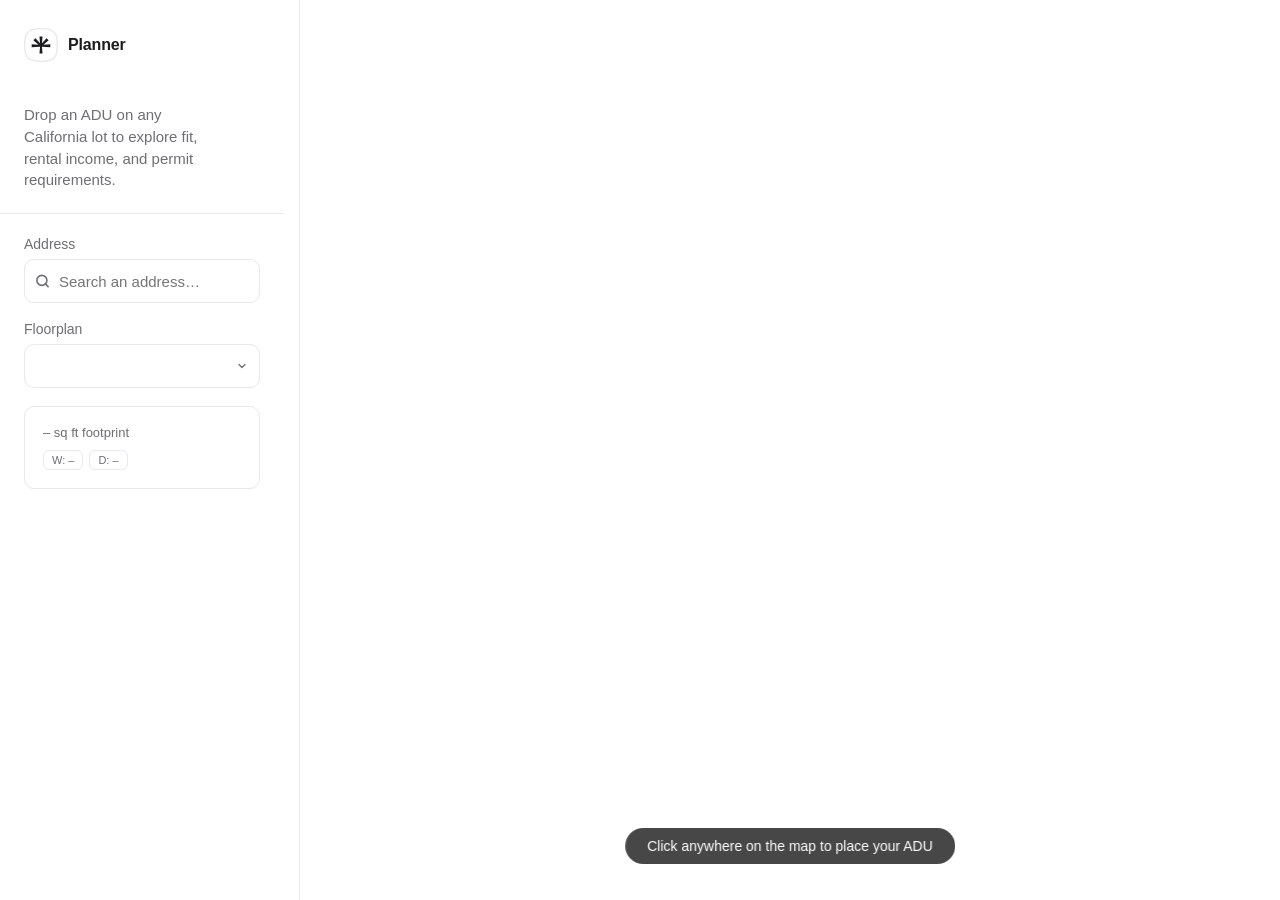
==== commit 08c86382: "Rename app title to Lot Planner, ADU Model label to Floorplan Co-Authored-By: Claude Sonnet 4.6 <nor" ====
--- a/index.html
+++ b/index.html
@@ -3,7 +3,7 @@
 <head>
   <meta charset="UTF-8" />
   <meta name="viewport" content="width=device-width, initial-scale=1.0, viewport-fit=cover" />
-  <title>ADU Lot Planner — Masaya Homes</title>
+  <title>Lot Planner — Masaya Homes</title>
   <link rel="icon" href="https://framerusercontent.com/images/ioXIs8nomjJzesaJAWk53YzTs7g.png" />
   <link rel="stylesheet" href="https://unpkg.com/leaflet@1.9.4/dist/leaflet.css" />
   <link rel="stylesheet" href="style.css" />
@@ -48,12 +48,23 @@
               </div>
               <div class="loc-question" id="locQuestion"></div>
               <div class="loc-answers" id="locAnswers"></div>
+              <div class="loc-street-wrap" id="locStreetWrap" hidden>
+                <input class="loc-browse-input" type="text" id="locStreetInput" placeholder="e.g. Main St" autocomplete="off" spellcheck="false" />
+              </div>
+              <div class="loc-number-wrap" id="locNumberWrap" hidden>
+                <div class="loc-number-row">
+                  <input class="loc-browse-input" type="text" id="locNumberInput" placeholder="House number" inputmode="numeric" autocomplete="off" />
+                  <button class="loc-go-btn" id="locGoBtn" type="button">
+                    <svg xmlns="http://www.w3.org/2000/svg" width="16" height="16" viewBox="0 0 24 24" fill="none" stroke="currentColor" stroke-width="2.5" stroke-linecap="round" stroke-linejoin="round"><path d="M5 12h14"/><path d="m12 5 7 7-7 7"/></svg>
+                  </button>
+                </div>
+              </div>
             </div>
           </div>
         </div>
 
         <div class="form-section" id="modelSection">
-          <label class="label" for="modelSelect">ADU Model</label>
+          <label class="label" for="modelSelect">Floorplan</label>
           <div class="select-wrap">
             <select id="modelSelect"></select>
             <svg class="select-chevron" xmlns="http://www.w3.org/2000/svg" width="12" height="12" viewBox="0 0 24 24" fill="none" stroke="currentColor" stroke-width="2.5" stroke-linecap="round" stroke-linejoin="round">
--- a/style.css
+++ b/style.css
@@ -192,10 +192,13 @@
 }
 
 .loc-panel-browse {
+  flex: 1;
+  min-height: 0;
   overflow-y: auto;
-  flex-shrink: 0;
   padding-bottom: 12px;
-}
+  scrollbar-width: none;
+}
+.loc-panel-browse::-webkit-scrollbar { display: none; }
 
 .loc-back-row {
   padding: 10px 14px 2px;
@@ -205,16 +208,20 @@
   font-family: var(--font);
   font-size: 0.8125rem;
   font-weight: 500;
-  color: var(--accent);
+  color: var(--muted);
+  -webkit-text-fill-color: var(--muted);
   background: none;
   border: none;
+  -webkit-appearance: none;
+  appearance: none;
   cursor: pointer;
   padding: 0;
   display: flex;
   align-items: center;
   gap: 4px;
 }
-.loc-back:hover { text-decoration: underline; }
+.loc-back svg { color: var(--muted); }
+.loc-back:hover { color: var(--text); -webkit-text-fill-color: var(--text); }
 
 .loc-question {
   font-size: 0.875rem;
@@ -228,28 +235,70 @@
 .loc-answers {
   padding: 4px 14px 6px;
   display: flex;
-  flex-wrap: wrap;
-  gap: 6px;
+  flex-direction: column;
+  gap: 5px;
 }
 
 .loc-answer {
   font-family: var(--font);
-  font-size: 0.75rem;
+  font-size: 0.8125rem;
   font-weight: 500;
   color: var(--text);
   background: var(--bg);
-  border: 1.5px solid var(--border);
-  border-radius: 980px;
-  padding: 5px 12px;
+  border: none;
+  border-radius: var(--radius);
+  padding: 10px 14px;
   cursor: pointer;
-  white-space: nowrap;
-  transition: background .12s, border-color .12s, color .12s;
+  text-align: left;
+  width: 100%;
+  transition: background .12s, color .12s;
 }
 .loc-answer:hover {
   background: var(--accent);
+  color: #fff;
+}
+
+.loc-street-wrap { padding: 4px 14px 6px; }
+
+.loc-browse-input {
+  font-family: var(--font);
+  font-size: 0.9375rem;
+  width: 100%;
+  height: 40px;
+  padding: 0 12px;
+  background: var(--bg);
+  border: 1.5px solid var(--border);
+  border-radius: var(--radius);
+  outline: none;
+  -webkit-appearance: none;
+  color: var(--text);
+  transition: border-color .2s, box-shadow .2s;
+}
+.loc-browse-input:focus {
   border-color: var(--accent);
+  background: #fff;
+  box-shadow: 0 0 0 3px rgba(0,113,227,.15);
+}
+
+.loc-number-wrap { padding: 4px 14px 6px; }
+.loc-number-row  { display: flex; gap: 7px; }
+.loc-number-row .loc-browse-input { flex: 1; }
+
+.loc-go-btn {
+  flex-shrink: 0;
+  width: 40px;
+  height: 40px;
+  background: var(--accent);
+  border: none;
+  border-radius: var(--radius);
   color: #fff;
-}
+  cursor: pointer;
+  display: flex;
+  align-items: center;
+  justify-content: center;
+  transition: background .12s;
+}
+.loc-go-btn:hover { background: #005cbf; }
 
 @media (max-width: 768px) {
   /* On mobile: panel shows suggestions only (browse hidden — keyboard takes up space) */
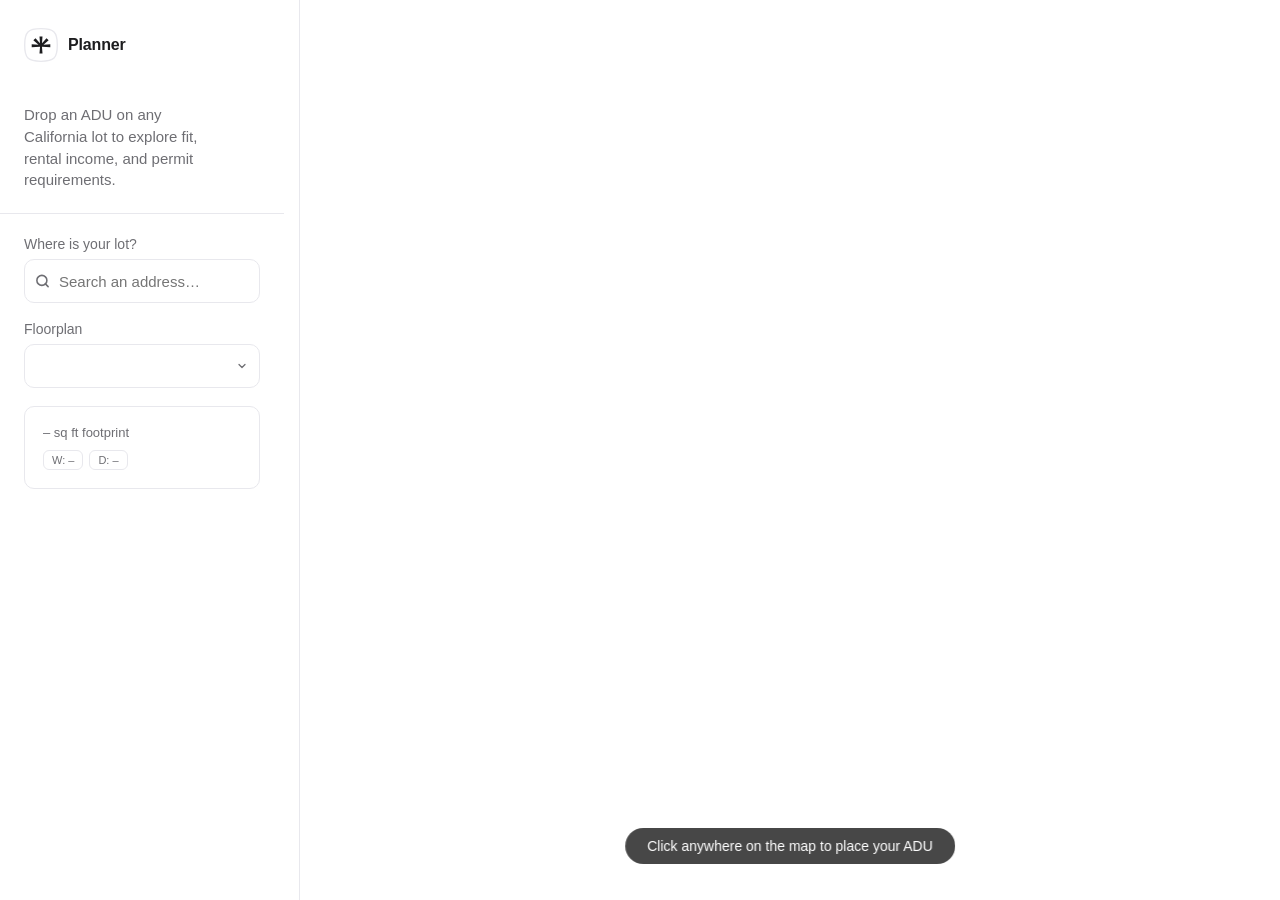
==== commit 1798aa9f: "Change Address label to 'Where is your lot?' Co-Authored-By: Claude Sonnet 4.6 <noreply@anthropic.co" ====
--- a/index.html
+++ b/index.html
@@ -26,7 +26,7 @@
       <div class="sidebar-body">
 
         <div class="form-section">
-          <label class="label" for="addressSearch">Address</label>
+          <label class="label" for="addressSearch">Where is your lot?</label>
           <div class="input-wrap">
             <svg class="input-icon" xmlns="http://www.w3.org/2000/svg" width="15" height="15" viewBox="0 0 24 24" fill="none" stroke="currentColor" stroke-width="2.5" stroke-linecap="round" stroke-linejoin="round">
               <circle cx="11" cy="11" r="8"/><path d="m21 21-4.35-4.35"/>
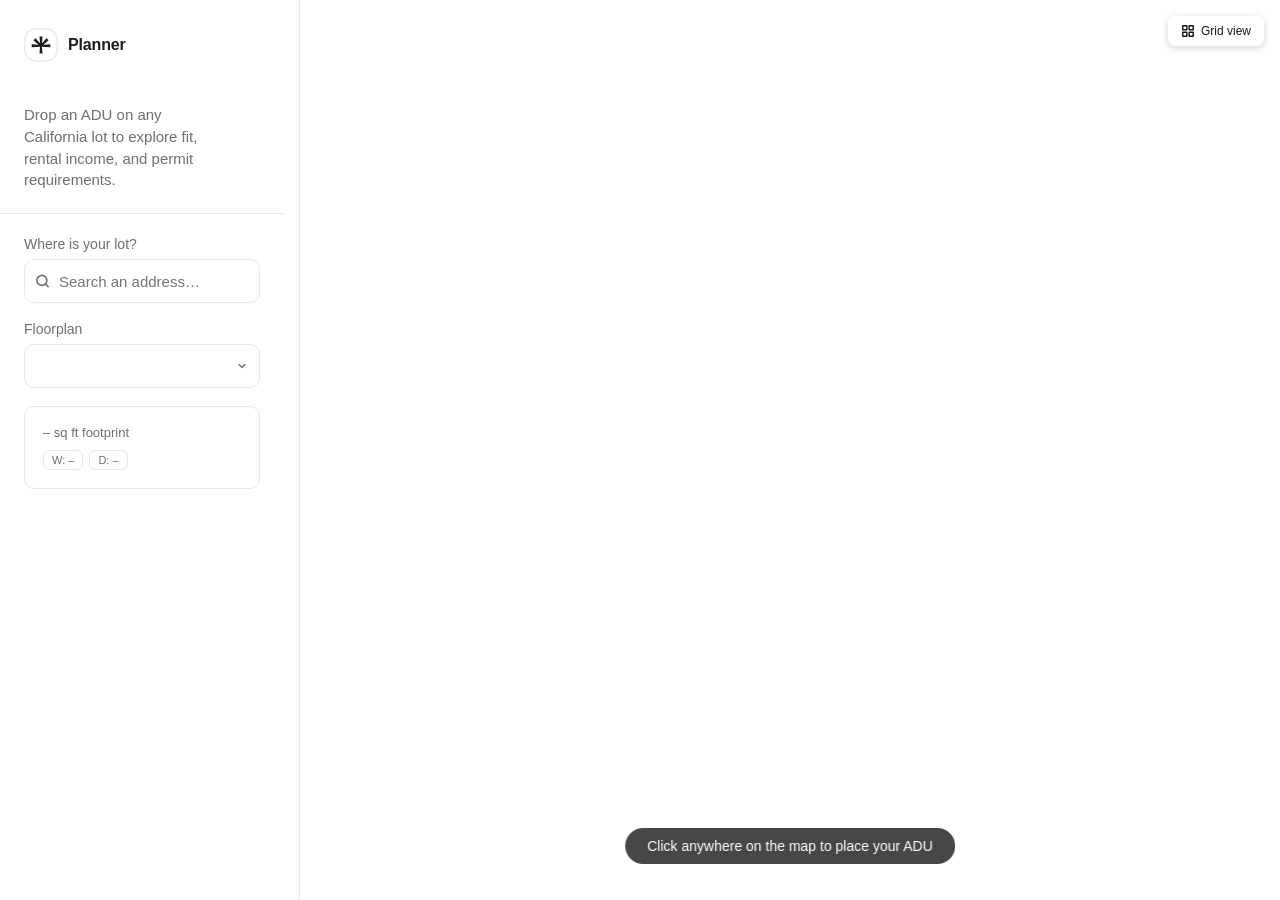
==== commit 8ce97f5c: "Add desktop map style toggle between satellite and grid view Adds a toggle button (top-right, deskto" ====
--- a/index.html
+++ b/index.html
@@ -116,6 +116,10 @@
     <div class="map-wrap">
       <div id="map"></div>
       <div class="toast" id="toast">Click anywhere on the map to place your ADU</div>
+      <button class="map-style-btn" id="mapStyleBtn" type="button">
+        <svg xmlns="http://www.w3.org/2000/svg" width="14" height="14" viewBox="0 0 24 24" fill="none" stroke="currentColor" stroke-width="2.5" stroke-linecap="round" stroke-linejoin="round"><rect x="3" y="3" width="7" height="7"/><rect x="14" y="3" width="7" height="7"/><rect x="3" y="14" width="7" height="7"/><rect x="14" y="14" width="7" height="7"/></svg>
+        <span>Grid view</span>
+      </button>
 
       <!-- Parcel info overlay (desktop only — hidden on mobile) -->
       <div class="lot-section" id="lotSection" hidden>
--- a/style.css
+++ b/style.css
@@ -254,8 +254,7 @@
   transition: background .12s, color .12s;
 }
 .loc-answer:hover {
-  background: var(--accent);
-  color: #fff;
+  background: var(--border);
 }
 
 .loc-street-wrap { padding: 4px 14px 6px; }
@@ -543,25 +542,10 @@
 }
 .permit-row:hover { background: var(--bg); }
 
-.permit-icon {
-  flex-shrink: 0;
-  width: 16px;
-  height: 16px;
-  border-radius: 50%;
-  display: flex;
-  align-items: center;
-  justify-content: center;
-  font-size: 0.5625rem;
-  font-weight: 700;
-}
-
-.permit-icon.required { background: #ff3b30; color: #fff; }
-.permit-icon.ok       { background: #34c759; color: #fff; }
-.permit-icon.warn     { background: #ff9f0a; color: #fff; }
-.permit-icon.info     { background: var(--bg); border: 1px solid var(--border); color: var(--muted); }
 
 .permit-row-text     { flex: 1; min-width: 0; }
-.permit-item-title   { display: block; font-size: 0.8125rem; font-weight: 500; color: var(--text); }
+.permit-item-title    { display: block; font-size: 0.8125rem; font-weight: 500; color: var(--text); }
+.permit-item-ok       { color: #34c759; }
 .permit-item-detail  { display: block; font-size: 0.6875rem; color: var(--muted); margin-top: 1px; line-height: 1.35; }
 .permit-chevron      { flex-shrink: 0; color: var(--muted); opacity: 0.4; }
 
@@ -671,6 +655,36 @@
 
 .toast.hidden { opacity: 0; }
 
+/* ── Map style toggle (desktop only) ───────────────────────────────────────── */
+.map-style-btn {
+  position: absolute;
+  top: 16px;
+  right: 16px;
+  z-index: 1000;
+  display: flex;
+  align-items: center;
+  gap: 6px;
+  background: rgba(255,255,255,0.93);
+  backdrop-filter: blur(10px);
+  -webkit-backdrop-filter: blur(10px);
+  border: none;
+  border-radius: 8px;
+  padding: 8px 13px;
+  font-family: var(--font);
+  font-size: 0.75rem;
+  font-weight: 500;
+  color: #1a1a1a;
+  -webkit-text-fill-color: #1a1a1a;
+  cursor: pointer;
+  box-shadow: 0 2px 8px rgba(0,0,0,.18);
+  transition: background .15s, box-shadow .15s;
+  white-space: nowrap;
+}
+.map-style-btn:hover {
+  background: #fff;
+  box-shadow: 0 3px 12px rgba(0,0,0,.22);
+}
+
 /* ── Carousel + slider (mobile only) ───────────────────────────────────────── */
 .unit-carousel { display: none; }
 .unit-slider   { display: none; }
@@ -784,4 +798,6 @@
 
   .cta-btn { bottom: calc(var(--sheet-h, 300px) + 16px); left: 50%; transform: translateX(-50%); font-size: 0.8125rem; padding: 11px 20px; }
   .cta-btn:hover { transform: translateX(-50%) translateY(-1px); }
-}
+
+  .map-style-btn { display: none; }
+}
